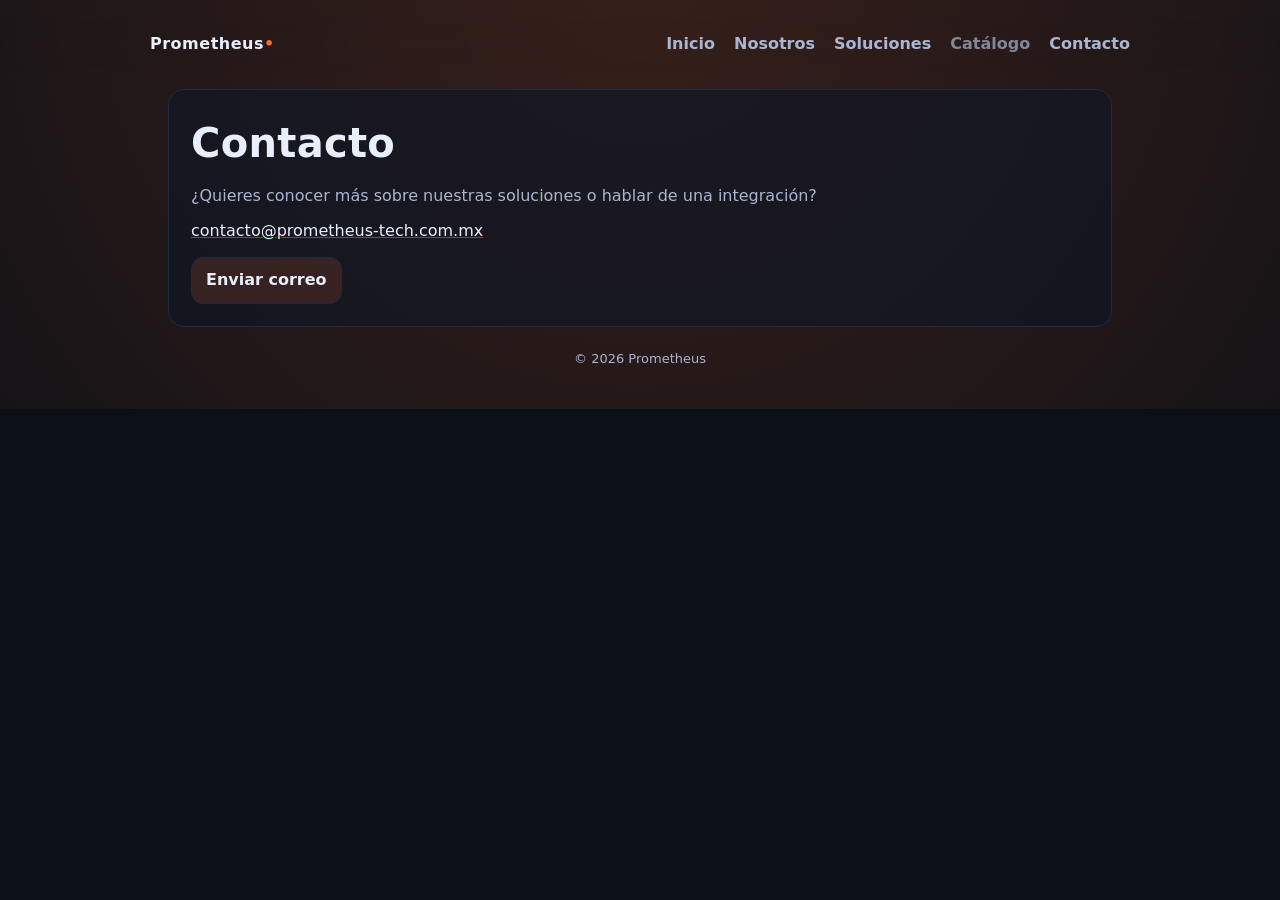
==== contacto.html @ d4b98e2e "Update site from local version" ====
<!DOCTYPE html>
<html lang="es">
<head>
  <meta charset="UTF-8" />
  <meta name="viewport" content="width=device-width, initial-scale=1.0" />
  <title>Contacto • Prometheus</title>
  <link rel="stylesheet" href="css/styles.css" />
  <link rel="icon" href="img/favicon.svg" type="image/svg+xml">

  <link rel="canonical" href="https://prometheus-tech.com.mx/contacto">

  <meta name="description" content="Empresa tecnológica B2B especializada en el desarrollo de soluciones integrables de hardware y software, enfocada en control, seguridad y telemetría.">
  <meta name="robots" content="index,follow">

  <meta property="og:title" content="Prometheus.">
  <meta property="og:description" content="Soluciones integrables de hardware y software para control, seguridad y telemetría.">
  <meta property="og:type" content="website">
  <meta property="og:url" content="https://prometheus-tech.com.mx/contacto">


</head>

<body>
  <header>
    <div class="container nav">
      <div class="brand">Prometheus<span>•</span></div>
      <!--Cloudfire-->
    <nav>
    <a href="/">Inicio</a>  
    <a href="/nosotros">Nosotros</a>
    <a href="/soluciones">Soluciones</a>
    <a class="text text-animation is-disabled" href="#" aria-disabled="true" title="En progreso">Catálogo</a>
    <a href="/contacto">Contacto</a>
    </nav>
    </div>
  </header>

  <main class="container">
    <section>
      <h1>Contacto</h1>
      <p>¿Quieres conocer más sobre nuestras soluciones o hablar de una integración?</p>

      <p>
        <a href="mailto:contacto@prometheus-tech.com.mx">
          contacto@prometheus-tech.com.mx
        </a>
      </p>

      <div class="cta">
        <a class="btn" href="mailto:contacto@prometheus-tech.com.mx?subject=Contacto%20-%20Prometheus">
          Enviar correo
        </a>
      </div>
    </section>

    <div class="footer">
      © <span id="y"></span> Prometheus
    </div>
  </main>

  <script>
    document.getElementById('y').textContent = new Date().getFullYear();
  </script>
</body>
</html>
---- css/styles.css ----
:root{
  --bg:#0b0f16;
  --panel:#0f1624;
  --text:#e8eefc;
  --muted:#a9b6d3;
  --line:#1e2a44;
  --accent:#ff6a2b; /* fuego/ámbar */
}

*{ box-sizing:border-box; }

html{ scroll-behavior:smooth; }

body{
  margin:0;
  font-family: system-ui, -apple-system, Segoe UI, Roboto, Arial, sans-serif;
  background: radial-gradient(1200px 1200px at 50% -10%, rgba(255,106,43,.18), transparent 90%),
              var(--bg);
  color:var(--text);
  line-height:1.55;

  background-repeat: no-repeat;
  
}


.container{
  max-width: 980px;
  margin: 0 auto;
  padding: 0 18px;
  margin-top: 18px;
}

header{
  position: sticky;
  top: 0;
  z-index: 10;
  /**background: rgba(11,15,22,.75);**/
  backdrop-filter: blur(10px);
  /**border-bottom: 1px solid var(--line);**/
}

.nav{
  display:flex;
  align-items:center;
  justify-content:space-between;
  gap:16px;
  padding: 14px 0;
}

.brand{
  font-weight: 800;
  letter-spacing: .5px;
}

.brand span{
  color: var(--accent);
}

nav a{
  color: var(--muted);
  text-decoration:none;
  margin-left:14px;
  font-weight:600;
}

nav a:hover{ color: var(--text); }

section{
  margin: 18px 0;
  padding: 22px;
  background: rgba(15,22,36,.65);
  border: 1px solid var(--line);
  border-radius: 16px;
}

h1{
  margin:0 0 10px 0;
  font-size: 40px;
  letter-spacing: .3px;
}

h2{
  margin: 0 0 10px 0;
  font-size: 22px;
}

p{ color: var(--muted); margin: 10px 0; }

strong{ color: var(--text); }

ul{ margin: 10px 0 0 18px; color: var(--muted); }

hr{ display:none; }

a{
  color: var(--text);
  text-decoration: underline;
  text-decoration-color: rgba(255,106,43,.55);
}

.footer{
  margin: 22px 0 40px;
  color: var(--muted);
  text-align:center;
  font-size: 13px;
}

.cta{
  display:flex;
  gap:12px;
  flex-wrap:wrap;
  margin-top:14px;
}

.btn{
  display:inline-block;
  padding: 10px 14px;
  border-radius: 12px;
  border: 1px solid var(--line);
  background: rgba(255,106,43,.14);
  text-decoration:none;
  font-weight:700;
}

.btn:hover{
  background: rgba(255,106,43,.22);
}

.btn.ghost{
  background: transparent;
  color: var(--muted);
}

.btn.ghost:hover{
  color: var(--text);
  background: rgba(255,255,255,.04);
}

/**Nosotros page**/

@media (min-width: 768px){
.container-grid{
  display:grid;
  grid-template-columns: 6fr 4fr;
  column-gap: 2rem;
  grid-auto-flow: column;
}

aside {
  grid-column: 2 / 4;
} 
}

/**Soluciones page**/

.container-animation{
  animation: flicker 3s infinite;
} 

@keyframes flicker {
  0%, 19%, 21%, 23%, 25%, 54%, 56%, 100% { opacity: 1; }
  20%, 24%, 55% { opacity: 0.4; }
}


/**Catalogo page**/

.text-animation{
  animation: flicker 3s infinite;
}

.is-disabled{
  pointer-events: none;
  opacity: .7;
  cursor: default;
}

/**Contacto page**/
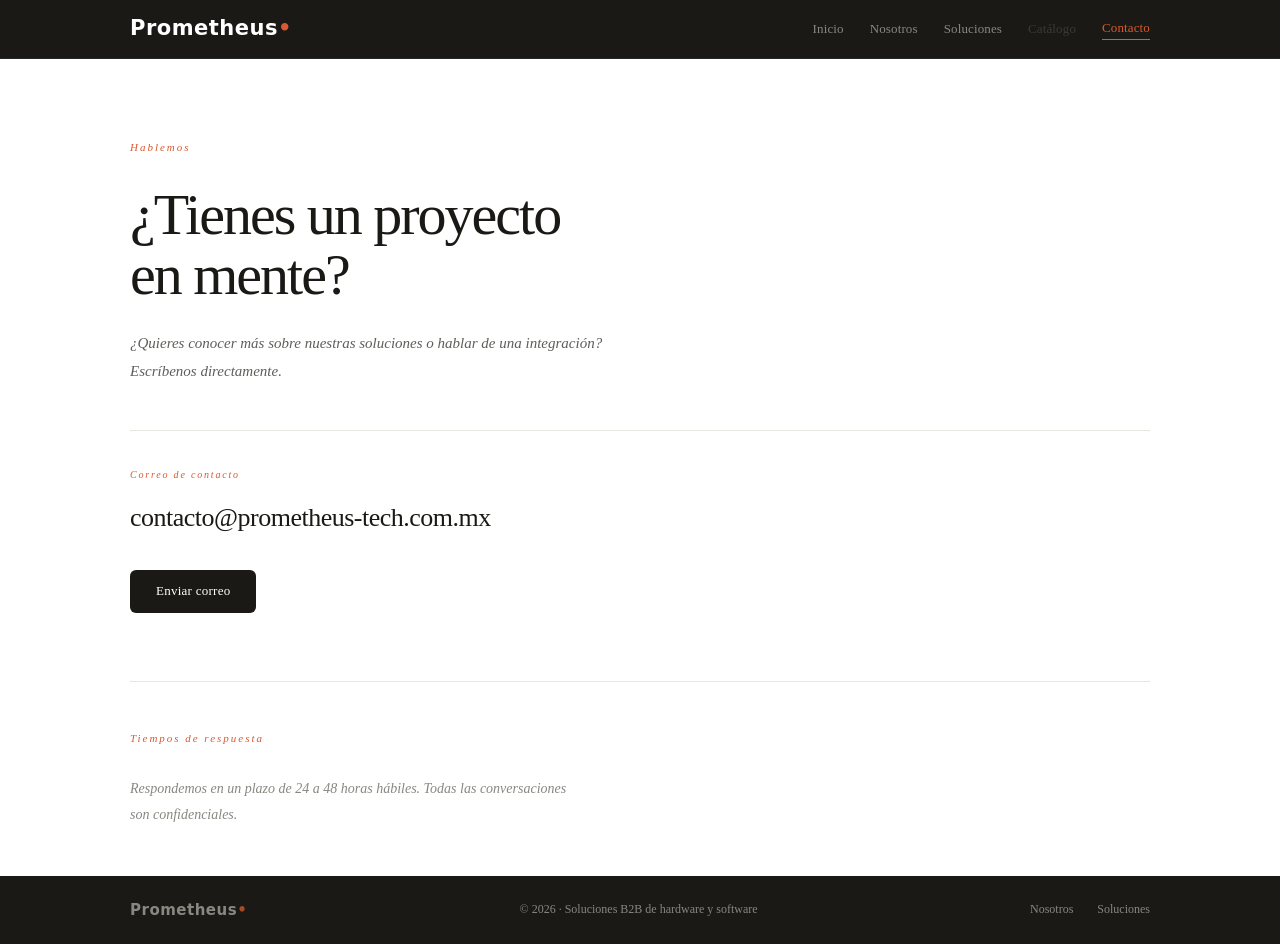
==== commit e4320626: "Pagina Prometheus light v2.0" ====
--- a/contacto.html
+++ b/contacto.html
@@ -6,60 +6,106 @@
   <title>Contacto • Prometheus</title>
   <link rel="stylesheet" href="css/styles.css" />
   <link rel="icon" href="img/favicon.svg" type="image/svg+xml">
-
   <link rel="canonical" href="https://prometheus-tech.com.mx/contacto">
-
-  <meta name="description" content="Empresa tecnológica B2B especializada en el desarrollo de soluciones integrables de hardware y software, enfocada en control, seguridad y telemetría.">
+  <meta name="description" content="Contacta a Prometheus para conocer más sobre nuestras soluciones de hardware y software o hablar de una integración.">
   <meta name="robots" content="index,follow">
-
-  <meta property="og:title" content="Prometheus.">
+  <meta property="og:title" content="Contacto • Prometheus">
   <meta property="og:description" content="Soluciones integrables de hardware y software para control, seguridad y telemetría.">
   <meta property="og:type" content="website">
   <meta property="og:url" content="https://prometheus-tech.com.mx/contacto">
-
-
 </head>
 
 <body>
   <header>
-    <div class="container nav">
-      <div class="brand">Prometheus<span>•</span></div>
-      <!--Cloudfire-->
-    <nav>
-    <a href="/">Inicio</a>  
-    <a href="/nosotros">Nosotros</a>
-    <a href="/soluciones">Soluciones</a>
-    <a class="text text-animation is-disabled" href="#" aria-disabled="true" title="En progreso">Catálogo</a>
-    <a href="/contacto">Contacto</a>
-    </nav>
+    <div class="header-inner">
+      <a class="brand" href="/" aria-label="Prometheus — Inicio">Prometheus<span>•</span></a>
+      <nav>
+        <a href="/">Inicio</a>
+        <a href="/nosotros">Nosotros</a>
+        <a href="/soluciones">Soluciones</a>
+        <a href="#" class="is-disabled" aria-disabled="true" title="En progreso">Catálogo</a>
+        <a href="/contacto" class="contact-link active">Contacto</a>
+      </nav>
+      <button class="menu-toggle" id="menuToggle" aria-label="Abrir menú" aria-expanded="false" aria-controls="mobileNavPanel">
+        <span class="menu-bar"></span>
+        <span class="menu-bar"></span>
+        <span class="menu-bar"></span>
+      </button>
+    </div>
+    <div class="mobile-nav-panel" id="mobileNavPanel">
+      <a href="/">Inicio</a>
+      <a href="/nosotros">Nosotros</a>
+      <a href="/soluciones">Soluciones</a>
+      <a href="#" class="is-disabled" aria-disabled="true" title="En progreso">Catálogo</a>
+      <a href="/contacto" class="contact-link active">Contacto</a>
     </div>
   </header>
 
-  <main class="container">
-    <section>
-      <h1>Contacto</h1>
-      <p>¿Quieres conocer más sobre nuestras soluciones o hablar de una integración?</p>
+  <main>
+    <div class="container">
 
-      <p>
-        <a href="mailto:contacto@prometheus-tech.com.mx">
-          contacto@prometheus-tech.com.mx
-        </a>
-      </p>
+      <!-- Hero -->
+      <section class="hero">
+        <span class="eyebrow">Hablemos</span>
+        <h1>¿Tienes un proyecto<br>en mente?</h1>
+        <p class="hero-sub">
+          ¿Quieres conocer más sobre nuestras soluciones o hablar de una integración?
+          Escríbenos directamente.
+        </p>
 
-      <div class="cta">
-        <a class="btn" href="mailto:contacto@prometheus-tech.com.mx?subject=Contacto%20-%20Prometheus">
-          Enviar correo
-        </a>
+        <div class="contact-email-block">
+          <span class="email-label">Correo de contacto</span>
+          <a class="contact-email-link" href="mailto:contacto@prometheus-tech.com.mx">
+            contacto@prometheus-tech.com.mx
+          </a>
+          <a class="btn btn-dark" href="mailto:contacto@prometheus-tech.com.mx?subject=Contacto%20-%20Prometheus">
+            Enviar correo
+          </a>
+        </div>
+      </section>
+
+      <!-- Nota de respuesta -->
+      <div class="contact-note">
+        <span class="section-label">Tiempos de respuesta</span>
+        <p>
+          Respondemos en un plazo de 24 a 48 horas hábiles. Todas las conversaciones
+          son confidenciales.
+        </p>
       </div>
-    </section>
 
-    <div class="footer">
-      © <span id="y"></span> Prometheus
-    </div>
+    </div><!-- /.container -->
   </main>
 
+  <footer>
+    <div class="footer-inner">
+      <a class="brand-footer" href="/" aria-label="Prometheus — Inicio">Prometheus<span>•</span></a>
+      <span class="footer-copy">© <span id="y"></span> · Soluciones B2B de hardware y software</span>
+      <div class="footer-links">
+        <a href="/nosotros">Nosotros</a>
+        <a href="/soluciones">Soluciones</a>
+      </div>
+    </div>
+  </footer>
+
+  <script>document.getElementById('y').textContent = new Date().getFullYear();</script>
   <script>
-    document.getElementById('y').textContent = new Date().getFullYear();
+  (() => {
+    const btn   = document.getElementById('menuToggle');
+    const panel = document.getElementById('mobileNavPanel');
+    if (!btn || !panel) return;
+    btn.addEventListener('click', () => {
+      const isOpen = panel.classList.toggle('open');
+      btn.classList.toggle('open', isOpen);
+      btn.setAttribute('aria-expanded', isOpen ? 'true' : 'false');
+    });
+    panel.querySelectorAll('a').forEach(a => {
+      a.addEventListener('click', () => {
+        panel.classList.remove('open');
+        btn.classList.remove('open');
+        btn.setAttribute('aria-expanded', 'false');
+      });
+    });
+  })();
   </script>
 </body>
 </html>
--- a/css/styles.css
+++ b/css/styles.css
@@ -1,180 +1,610 @@
-:root{
-  --bg:#0b0f16;
-  --panel:#0f1624;
-  --text:#e8eefc;
-  --muted:#a9b6d3;
-  --line:#1e2a44;
-  --accent:#ff6a2b; /* fuego/ámbar */
-}
-
-*{ box-sizing:border-box; }
-
-html{ scroll-behavior:smooth; }
-
-body{
-  margin:0;
-  font-family: system-ui, -apple-system, Segoe UI, Roboto, Arial, sans-serif;
-  background: radial-gradient(1200px 1200px at 50% -10%, rgba(255,106,43,.18), transparent 90%),
-              var(--bg);
-  color:var(--text);
-  line-height:1.55;
-
-  background-repeat: no-repeat;
-  
-}
-
-
-.container{
-  max-width: 980px;
+/* =====================================================
+   Prometheus · Design System v2
+   Fondo blanco · Serif · Acento naranja coral
+   ===================================================== */
+
+:root {
+  --dark:       #1a1916;
+  --accent:     #d85a30;
+  --text:       #1a1916;
+  --muted:      #5f5e5a;
+  --hint:       #888780;
+  --border:     #e8e6e0;
+  --border-mid: #d3d1c7;
+  --bg-soft:    #f5f4f0;
+  --white:      #ffffff;
+}
+
+*, *::before, *::after { box-sizing: border-box; margin: 0; padding: 0; }
+
+html { scroll-behavior: smooth; }
+
+body {
+  font-family: 'Georgia', Georgia, 'Times New Roman', serif;
+  background: var(--white);
+  color: var(--text);
+  line-height: 1.6;
+  -webkit-font-smoothing: antialiased;
+}
+
+/* ——— LAYOUT ——— */
+.container {
+  max-width: 1100px;
   margin: 0 auto;
-  padding: 0 18px;
-  margin-top: 18px;
-}
-
-header{
+  padding: 0 40px;
+}
+
+/* ——— HEADER ——— */
+header {
   position: sticky;
   top: 0;
-  z-index: 10;
-  /**background: rgba(11,15,22,.75);**/
-  backdrop-filter: blur(10px);
-  /**border-bottom: 1px solid var(--line);**/
-}
-
-.nav{
-  display:flex;
-  align-items:center;
-  justify-content:space-between;
-  gap:16px;
-  padding: 14px 0;
-}
-
-.brand{
+  z-index: 100;
+  background: var(--dark);
+  border-bottom: 0.5px solid rgba(255,255,255,.06);
+}
+
+.header-inner {
+  max-width: 1100px;
+  margin: 0 auto;
+  padding: 0 40px;
+  height: 58px;
+  display: flex;
+  align-items: center;
+  justify-content: space-between;
+}
+
+.brand {
+  font-family: system-ui, -apple-system, 'Segoe UI', Roboto, Arial, sans-serif;
   font-weight: 800;
   letter-spacing: .5px;
-}
-
-.brand span{
-  color: var(--accent);
-}
-
-nav a{
+  font-size: 21px;
+  color: var(--white);
+  text-decoration: none;
+}
+
+.brand span { color: var(--accent); }
+
+nav {
+  display: flex;
+  align-items: center;
+  gap: 26px;
+}
+
+nav a {
+  font-family: 'Georgia', serif;
+  font-size: 13px;
+  color: var(--hint);
+  text-decoration: none;
+  letter-spacing: .01em;
+  transition: color .15s;
+}
+
+nav a:hover          { color: var(--white); }
+nav a.active         { color: var(--white); }
+
+nav a.is-disabled {
+  color: #3a3a38;
+  pointer-events: none;
+  cursor: default;
+  animation: flicker 3s infinite;
+}
+
+nav a.contact-link {
+  color: var(--accent);
+  border-bottom: 1px solid var(--accent);
+  padding-bottom: 1px;
+}
+nav a.contact-link:hover { opacity: .8; color: var(--accent); }
+
+/* ——— MOBILE MENU TOGGLE ——— */
+.menu-toggle {
+  display: none;
+  flex-direction: column;
+  justify-content: center;
+  align-items: center;
+  gap: 6px;
+  width: 44px;
+  height: 44px;
+  background: rgba(255,255,255,.06);
+  border: 1px solid rgba(255,255,255,.14);
+  border-radius: 8px;
+  cursor: pointer;
+  padding: 0;
+  flex-shrink: 0;
+}
+
+.menu-bar {
+  display: block;
+  width: 22px;
+  height: 2.5px;
+  background: var(--white);
+  border-radius: 2px;
+  transition: transform .25s ease, opacity .2s ease;
+}
+
+.menu-toggle.open .menu-bar:nth-child(1) { transform: translateY(8.5px) rotate(45deg); }
+.menu-toggle.open .menu-bar:nth-child(2) { opacity: 0; }
+.menu-toggle.open .menu-bar:nth-child(3) { transform: translateY(-8.5px) rotate(-45deg); }
+
+/* ——— MOBILE NAV PANEL ——— */
+.mobile-nav-panel {
+  max-height: 0;
+  overflow: hidden;
+  background: var(--dark);
+  transition: max-height .28s ease;
+}
+
+.mobile-nav-panel.open { max-height: 320px; }
+
+.mobile-nav-panel a {
+  display: block;
+  padding: 16px 40px;
+  font-family: 'Georgia', serif;
+  font-size: 15px;
+  color: var(--hint);
+  text-decoration: none;
+  border-top: 0.5px solid rgba(255,255,255,.08);
+}
+
+.mobile-nav-panel a.active        { color: var(--white); }
+.mobile-nav-panel a.is-disabled   { color: #3a3a38; pointer-events: none; animation: flicker 3s infinite; }
+.mobile-nav-panel a.contact-link  { color: var(--accent); border-bottom: none; }
+
+/* ——— HERO ——— */
+.hero {
+  padding: 80px 0 68px;
+  border-bottom: .5px solid var(--border);
+  position: relative;
+  overflow: hidden;
+}
+
+.eyebrow {
+  display: block;
+  font-size: 11px;
+  letter-spacing: .18em;
+  color: var(--accent);
+  margin-bottom: 28px;
+  font-style: italic;
+}
+
+.hero h1 {
+  font-size: clamp(36px, 5vw, 58px);
+  font-weight: 400;
+  color: var(--dark);
+  letter-spacing: -2px;
+  line-height: 1.05;
+  margin-bottom: 24px;
+}
+
+.hero-sub {
+  font-size: 15px;
   color: var(--muted);
-  text-decoration:none;
-  margin-left:14px;
-  font-weight:600;
-}
-
-nav a:hover{ color: var(--text); }
-
-section{
-  margin: 18px 0;
-  padding: 22px;
-  background: rgba(15,22,36,.65);
-  border: 1px solid var(--line);
-  border-radius: 16px;
-}
-
-h1{
-  margin:0 0 10px 0;
-  font-size: 40px;
-  letter-spacing: .3px;
-}
-
-h2{
-  margin: 0 0 10px 0;
-  font-size: 22px;
-}
-
-p{ color: var(--muted); margin: 10px 0; }
-
-strong{ color: var(--text); }
-
-ul{ margin: 10px 0 0 18px; color: var(--muted); }
-
-hr{ display:none; }
-
-a{
-  color: var(--text);
-  text-decoration: underline;
-  text-decoration-color: rgba(255,106,43,.55);
-}
-
-.footer{
-  margin: 22px 0 40px;
+  line-height: 1.85;
+  max-width: 500px;
+  font-style: italic;
+  margin-bottom: 44px;
+}
+
+.hero-deco {
+  position: absolute;
+  right: -40px;
+  top: 10px;
+  opacity: .04;
+  pointer-events: none;
+}
+
+/* ——— CTA ——— */
+.cta {
+  display: flex;
+  gap: 12px;
+  align-items: center;
+  flex-wrap: wrap;
+}
+
+.btn {
+  display: inline-block;
+  padding: 11px 26px;
+  border-radius: 6px;
+  font-family: 'Georgia', serif;
+  font-size: 13px;
+  text-decoration: none;
+  letter-spacing: .02em;
+  cursor: pointer;
+  transition: opacity .15s;
+  border: none;
+}
+
+.btn:hover { opacity: .82; }
+
+.btn-dark    { background: var(--dark); color: var(--white); }
+.btn-outline { background: transparent; color: var(--dark); border: 1px solid var(--border-mid); }
+
+/* ——— SECTIONS ——— */
+.section {
+  padding: 60px 0;
+  border-bottom: .5px solid var(--border);
+}
+
+.section-label {
+  display: block;
+  font-size: 11px;
+  letter-spacing: .18em;
+  color: var(--accent);
+  margin-bottom: 28px;
+  font-style: italic;
+}
+
+.section h2 {
+  font-size: 32px;
+  font-weight: 400;
+  color: var(--dark);
+  letter-spacing: -.5px;
+  margin-bottom: 16px;
+  line-height: 1.2;
+}
+
+.section p {
+  font-size: 14px;
   color: var(--muted);
-  text-align:center;
-  font-size: 13px;
-}
-
-.cta{
-  display:flex;
-  gap:12px;
-  flex-wrap:wrap;
-  margin-top:14px;
-}
-
-.btn{
-  display:inline-block;
-  padding: 10px 14px;
-  border-radius: 12px;
-  border: 1px solid var(--line);
-  background: rgba(255,106,43,.14);
-  text-decoration:none;
-  font-weight:700;
-}
-
-.btn:hover{
-  background: rgba(255,106,43,.22);
-}
-
-.btn.ghost{
-  background: transparent;
+  line-height: 1.85;
+  max-width: 560px;
+  font-style: italic;
+  margin-bottom: 16px;
+}
+
+.section p:last-child { margin-bottom: 0; }
+
+/* ——— CAPABILITIES GRID (inicio) ——— */
+.capabilities {
+  display: grid;
+  grid-template-columns: 1fr 1fr;
+  gap: 1px;
+  background: var(--border);
+  border: .5px solid var(--border);
+  border-radius: 8px;
+  overflow: hidden;
+  margin-top: 36px;
+}
+
+.cap {
+  background: var(--white);
+  padding: 24px 26px;
+}
+
+.cap-num {
+  display: block;
+  font-size: 10px;
+  color: var(--accent);
+  letter-spacing: .1em;
+  margin-bottom: 10px;
+}
+
+.cap-title {
+  font-size: 14px;
+  color: var(--dark);
+  margin-bottom: 6px;
+}
+
+.cap-desc {
+  font-size: 13px;
+  color: var(--hint);
+  line-height: 1.65;
+  font-style: italic;
+}
+
+/* ——— STATEMENT ——— */
+.statement {
+  padding: 60px 0;
+  border-bottom: .5px solid var(--border);
+  display: flex;
+  gap: 32px;
+  align-items: flex-start;
+}
+
+.stmt-line {
+  width: 2px;
+  background: var(--accent);
+  flex-shrink: 0;
+  align-self: stretch;
+  min-height: 64px;
+}
+
+.stmt-text {
+  font-size: 24px;
+  font-weight: 400;
+  color: var(--dark);
+  line-height: 1.5;
+  letter-spacing: -.3px;
+  font-style: italic;
+}
+
+.stmt-author {
+  font-size: 11px;
+  color: var(--hint);
+  margin-top: 18px;
+  letter-spacing: .08em;
+}
+
+/* ——— FOOTER ——— */
+footer {
+  background: var(--dark);
+  padding: 22px 0;
+}
+
+.footer-inner {
+  max-width: 1100px;
+  margin: 0 auto;
+  padding: 0 40px;
+  display: flex;
+  align-items: center;
+  justify-content: space-between;
+}
+
+.footer-copy {
+  font-family: 'Georgia', serif;
+  font-size: 12px;
+  color: var(--hint);
+}
+
+.footer-links { display: flex; gap: 24px; }
+
+.footer-links a {
+  font-family: 'Georgia', serif;
+  font-size: 12px;
+  color: var(--hint);
+  text-decoration: none;
+  transition: color .15s;
+}
+
+.footer-links a:hover { color: var(--white); }
+
+.brand-footer {
+  font-family: system-ui, -apple-system, 'Segoe UI', Roboto, Arial, sans-serif;
+  font-weight: 800;
+  letter-spacing: .5px;
+  font-size: 15px;
+  color: var(--hint);
+  text-decoration: none;
+}
+
+.brand-footer span { color: var(--accent); opacity: .75; }
+
+/* ——— NOSOTROS ——— */
+.nos-layout {
+  display: grid;
+}
+
+@media (min-width: 768px) {
+  .nos-layout { grid-template-columns: 6fr 4fr; }
+}
+
+.nos-main {
+  padding: 60px 60px 60px 0;
+  border-bottom: .5px solid var(--border);
+}
+
+.nos-main p {
+  font-size: 15px;
   color: var(--muted);
-}
-
-.btn.ghost:hover{
-  color: var(--text);
-  background: rgba(255,255,255,.04);
-}
-
-/**Nosotros page**/
-
-@media (min-width: 768px){
-.container-grid{
-  display:grid;
-  grid-template-columns: 6fr 4fr;
-  column-gap: 2rem;
-  grid-auto-flow: column;
-}
-
-aside {
-  grid-column: 2 / 4;
-} 
-}
-
-/**Soluciones page**/
-
-.container-animation{
-  animation: flicker 3s infinite;
-} 
-
+  line-height: 1.85;
+  margin-bottom: 18px;
+  font-style: italic;
+}
+
+.nos-main p:last-child { margin-bottom: 0; }
+
+.nos-side {
+  padding: 44px 0 44px 48px;
+  border-left: .5px solid var(--border);
+  border-bottom: .5px solid var(--border);
+}
+
+.nos-side h3 {
+  font-size: 13px;
+  font-weight: 400;
+  color: var(--dark);
+  letter-spacing: .04em;
+  margin-bottom: 8px;
+  margin-top: 28px;
+}
+
+.nos-side h3:first-child { margin-top: 0; }
+
+.nos-side p {
+  font-size: 13px;
+  color: var(--hint);
+  line-height: 1.75;
+  font-style: italic;
+}
+
+.valores-label {
+  display: block;
+  font-size: 10px;
+  letter-spacing: .14em;
+  color: var(--accent);
+  margin-top: 36px;
+  margin-bottom: 18px;
+  font-style: italic;
+}
+
+.valor {
+  display: flex;
+  gap: 12px;
+  align-items: flex-start;
+  margin-bottom: 14px;
+}
+
+.valor-num {
+  font-size: 10px;
+  color: var(--accent);
+  min-width: 18px;
+  margin-top: 3px;
+  letter-spacing: .06em;
+  flex-shrink: 0;
+}
+
+.valor-text {
+  font-size: 13px;
+  color: var(--muted);
+  line-height: 1.65;
+  font-style: italic;
+}
+
+.valor-title {
+  color: var(--dark);
+  font-style: normal;
+}
+
+/* ——— SOLUCIONES ——— */
+.cap-list {
+  display: flex;
+  flex-direction: column;
+  margin-top: 8px;
+}
+
+.cap-item {
+  display: flex;
+  gap: 20px;
+  align-items: flex-start;
+  padding: 20px 0;
+  border-bottom: .5px solid var(--border);
+}
+
+.cap-item:last-child { border-bottom: none; }
+
+.cap-item .cap-num {
+  font-size: 10px;
+  color: var(--accent);
+  min-width: 22px;
+  margin-top: 3px;
+  letter-spacing: .06em;
+  flex-shrink: 0;
+}
+
+.cap-item .cap-name {
+  font-size: 15px;
+  color: var(--dark);
+  margin-bottom: 5px;
+}
+
+.cap-item .cap-desc {
+  font-size: 13px;
+  color: var(--hint);
+  line-height: 1.65;
+  font-style: italic;
+}
+
+.ind-grid {
+  display: flex;
+  flex-wrap: wrap;
+  gap: 8px;
+  margin-top: 8px;
+}
+
+.ind-tag {
+  font-family: 'Georgia', serif;
+  font-size: 13px;
+  color: var(--muted);
+  border: .5px solid var(--border-mid);
+  padding: 7px 18px;
+  border-radius: 4px;
+  font-style: italic;
+}
+
+.doc-bg {
+  background: var(--bg-soft);
+  border-top: .5px solid var(--border);
+}
+
+.doc-bg .section { border-bottom: none; }
+
+.doc-bg .section p { margin-top: 4px; }
+
+/* ——— CONTACTO ——— */
+.contact-email-block {
+  border-top: .5px solid var(--border);
+  padding-top: 36px;
+  margin-top: 8px;
+}
+
+.email-label {
+  display: block;
+  font-size: 10px;
+  letter-spacing: .18em;
+  color: var(--accent);
+  margin-bottom: 14px;
+  font-style: italic;
+}
+
+.contact-email-link {
+  display: block;
+  font-family: 'Georgia', serif;
+  font-size: clamp(16px, 2.5vw, 26px);
+  color: var(--dark);
+  letter-spacing: -.5px;
+  text-decoration: none;
+  margin-bottom: 32px;
+  transition: color .15s;
+}
+
+.contact-email-link:hover { color: var(--accent); }
+
+.contact-note {
+  padding: 48px 0;
+}
+
+.contact-note p {
+  font-size: 14px;
+  color: var(--hint);
+  line-height: 1.85;
+  font-style: italic;
+  max-width: 440px;
+}
+
+/* ——— ANIMATIONS ——— */
 @keyframes flicker {
   0%, 19%, 21%, 23%, 25%, 54%, 56%, 100% { opacity: 1; }
-  20%, 24%, 55% { opacity: 0.4; }
-}
-
-
-/**Catalogo page**/
-
-.text-animation{
-  animation: flicker 3s infinite;
-}
-
-.is-disabled{
+  20%, 24%, 55% { opacity: .3; }
+}
+
+.flicker { animation: flicker 3s infinite; }
+
+/* ——— RIPPLE ——— */
+.theme-ripple {
+  position: fixed;
+  inset: 0;
+  background: var(--white);
+  z-index: 9999;
   pointer-events: none;
-  opacity: .7;
-  cursor: default;
-}
-
-/**Contacto page**/
-
+  opacity: 0;
+  clip-path: circle(0px at 50% 50%);
+  transition: clip-path 650ms ease-out, opacity 1ms linear;
+}
+
+body.ripple-ready .theme-ripple {
+  opacity: 1;
+  clip-path: circle(var(--r0, 0px) at var(--cx, 50%) var(--cy, 50%));
+}
+
+body.ripple-go .theme-ripple {
+  clip-path: circle(150vmax at var(--cx, 50%) var(--cy, 50%));
+}
+
+nav a.contact-link.ripple-flash { opacity: .5; }
+
+@media (prefers-reduced-motion: reduce) {
+  .theme-ripple { transition: none; }
+  .flicker      { animation: none; }
+}
+
+/* ——— RESPONSIVE ——— */
+@media (max-width: 640px) {
+  .container       { padding: 0 20px; }
+  .header-inner    { padding: 0 20px; }
+  .footer-inner    { padding: 0 20px; flex-direction: column; gap: 12px; text-align: center; }
+  .capabilities    { grid-template-columns: 1fr; }
+  nav              { display: none; }
+  .menu-toggle     { display: flex; }
+  .nos-main        { padding: 48px 0; }
+  .nos-side        { border-left: none; border-top: .5px solid var(--border); padding-left: 0; }
+}
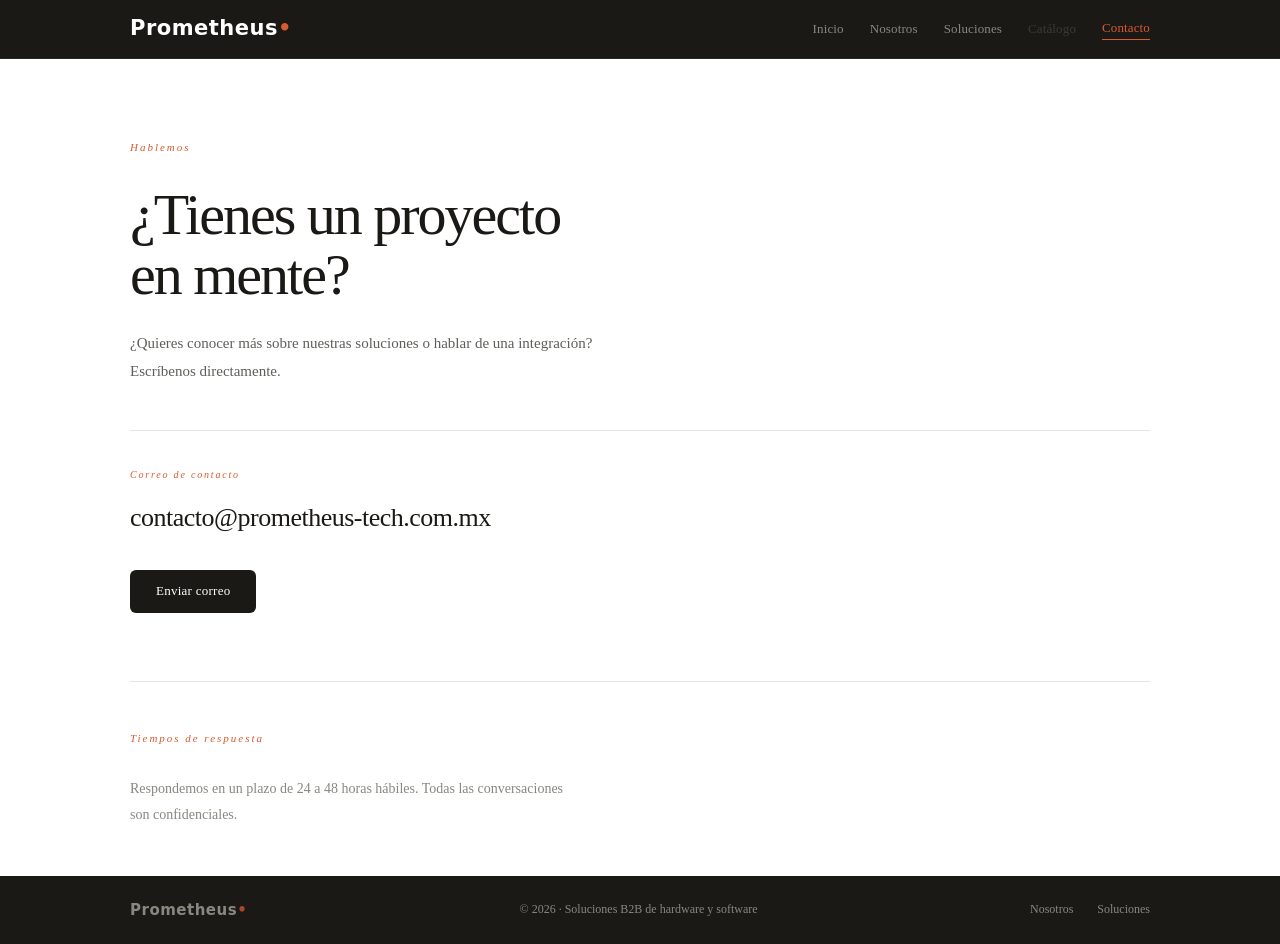
==== commit 8e622d2d: "Cambio de icono y fuente" ====
--- a/contacto.html
+++ b/contacto.html
@@ -13,6 +13,10 @@
   <meta property="og:description" content="Soluciones integrables de hardware y software para control, seguridad y telemetría.">
   <meta property="og:type" content="website">
   <meta property="og:url" content="https://prometheus-tech.com.mx/contacto">
+  <meta property="og:image" content="https://prometheus-tech.com.mx/img/og-image.jpg">
+  <meta property="og:image:width" content="1200">
+  <meta property="og:image:height" content="630">
+  <meta name="twitter:card" content="summary_large_image">
 </head>
 
 <body>
--- a/css/styles.css
+++ b/css/styles.css
@@ -181,7 +181,6 @@
   color: var(--muted);
   line-height: 1.85;
   max-width: 500px;
-  font-style: italic;
   margin-bottom: 44px;
 }
 
@@ -248,11 +247,22 @@
   color: var(--muted);
   line-height: 1.85;
   max-width: 560px;
-  font-style: italic;
   margin-bottom: 16px;
 }
 
 .section p:last-child { margin-bottom: 0; }
+
+/* ——— FLOW DIAGRAM (home) ——— */
+.flow-diagram {
+  margin-top: 32px;
+  padding: 12px 0 4px;
+}
+
+.flow-diagram svg {
+  width: 100%;
+  height: auto;
+  display: block;
+}
 
 /* ——— CAPABILITIES GRID (inicio) ——— */
 .capabilities {
@@ -289,7 +299,6 @@
   font-size: 13px;
   color: var(--hint);
   line-height: 1.65;
-  font-style: italic;
 }
 
 /* ——— STATEMENT ——— */
@@ -388,7 +397,6 @@
   color: var(--muted);
   line-height: 1.85;
   margin-bottom: 18px;
-  font-style: italic;
 }
 
 .nos-main p:last-child { margin-bottom: 0; }
@@ -414,7 +422,6 @@
   font-size: 13px;
   color: var(--hint);
   line-height: 1.75;
-  font-style: italic;
 }
 
 .valores-label {
@@ -447,7 +454,6 @@
   font-size: 13px;
   color: var(--muted);
   line-height: 1.65;
-  font-style: italic;
 }
 
 .valor-title {
@@ -491,7 +497,6 @@
   font-size: 13px;
   color: var(--hint);
   line-height: 1.65;
-  font-style: italic;
 }
 
 .ind-grid {
@@ -508,7 +513,6 @@
   border: .5px solid var(--border-mid);
   padding: 7px 18px;
   border-radius: 4px;
-  font-style: italic;
 }
 
 .doc-bg {
@@ -557,7 +561,6 @@
   font-size: 14px;
   color: var(--hint);
   line-height: 1.85;
-  font-style: italic;
   max-width: 440px;
 }
 
